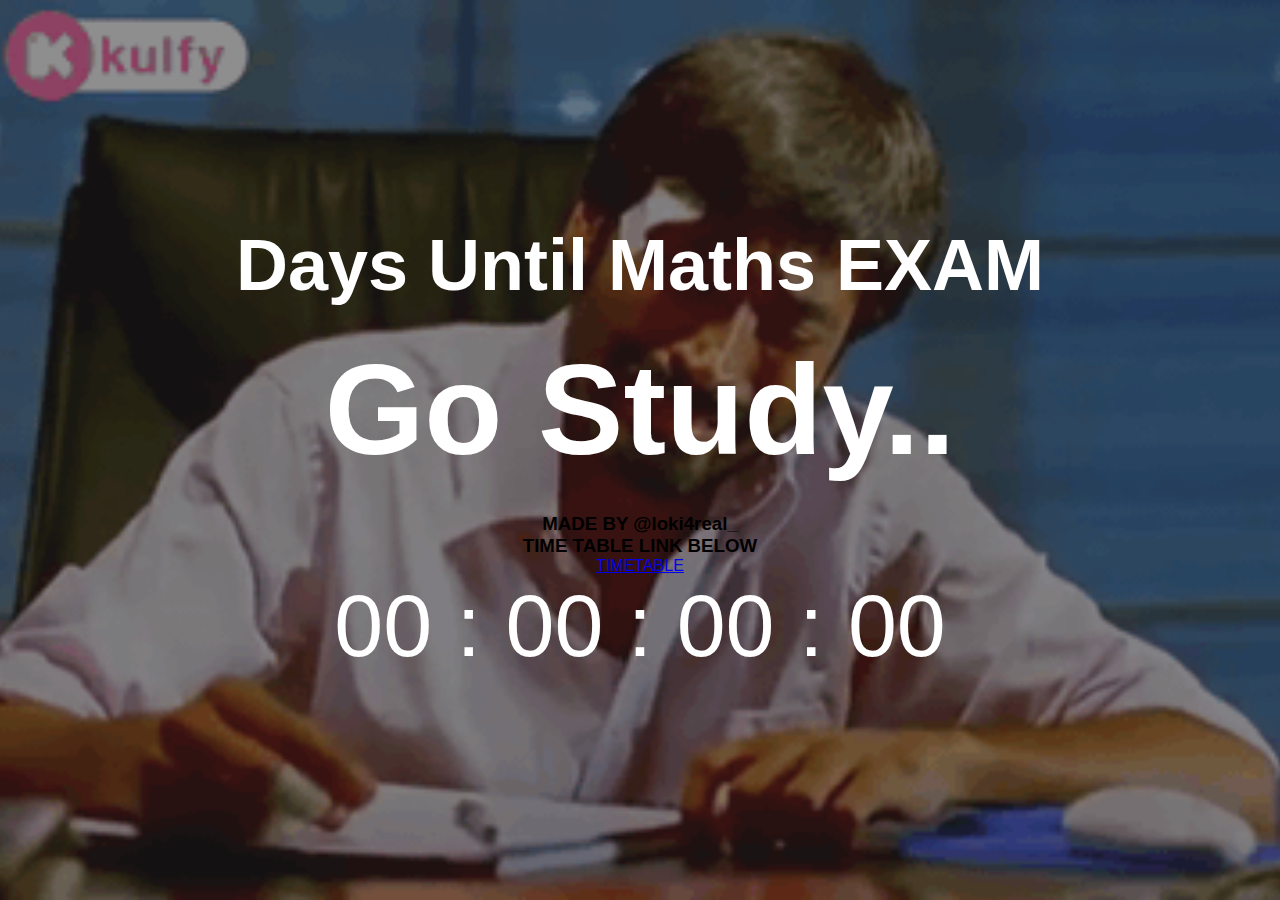
==== index.html @ f223a2e1 "Update index.html" ====
<!DOCTYPE html>
<html lang="en">
<head>
  <meta charset="UTF-8">
  <meta name="viewport" content="width=device-width, initial-scale=1.0">
  <meta http-equiv="X-UA-Compatible" content="ie=edge">
  <title>Board Exams</title>

  <link rel="stylesheet" href="main.css" />
</head>
<body>
  <header>
    <div class="content">
      <h1>Days Until<span></span> Maths EXAM </h1>
      <h2>Go Study..
      <h3>MADE BY @loki4real_</h3>  
      <h3>TIME TABLE LINK BELOW</h3>

      </h2>
      <a href="tt.html"> TIMETABLE </a>
      <div class="countdown">00 : 00 : 00 : 00</div>
    </div>
    <div id="sfcppc9hd7nlx3f1fkhkzgusp4mkhwgceff"></div><script type="text/javascript" src="https://counter10.optistats.ovh/private/counter.js?c=ppc9hd7nlx3f1fkhkzgusp4mkhwgceff&down=async" async></script><noscript><a href="https://www.freecounterstat.com" title="website hits counter"><img src="https://counter10.optistats.ovh/private/freecounterstat.php?c=ppc9hd7nlx3f1fkhkzgusp4mkhwgceff" border="0" title="website hits counter" alt="website hits counter"></a></noscript>
  </header>
  <script src="main.js"></script>
</body>
</html
---- main.css ----
* {
    margin: 0;
    padding: 0;
    box-sizing: border-box;
  }
  
  body {
    font-family: montserrat, sans-serif;
  }
  
  header {
    display: flex;
    flex-direction: column;
    justify-content: center;
    align-items: center;
    text-align: center;
    min-height: 100vh;
    background-image: url("giphy.gif");
    background-size: cover;
    background-position: center;
    position: relative;
  }
  header:after {
    display: block;
    content: "";
    position: absolute;
    top: 0;
    left: 0;
    right: 0;
    bottom: 0;
    z-index: 0;
    background-color: rgba(34, 34, 34, 0.5);
  }
  header .content {
    position: relative;
    z-index: 1;
  }
  header .content h1 {
    color: #FFF;
    font-size: 28px;
    font-weight: 900;
  }
  header .content h1 span {
    font-weight: 400;
  }
  @media screen and (min-width: 480px) {
    header .content h1 {
      font-size: 36px;
    }
  }
  @media screen and (min-width: 768px) {
    header .content h1 {
      font-size: 42px;
    }
  }
  @media screen and (min-width: 1024px) {
    header .content h1 {
      font-size: 56px;
    }
  }
  @media screen and (min-width: 1280px) {
    header .content h1 {
      font-size: 72px;
    }
  }
  header .content h2 {
    color: #FFF;
    font-size: 42px;
    font-weight: 900;
    margin: 30px 0px;
  }
  @media screen and (min-width: 480px) {
    header .content h2 {
      font-size: 56px;
    }
  }
  @media screen and (min-width: 768px) {
    header .content h2 {
      font-size: 72px;
    }
  }
  @media screen and (min-width: 1024px) {
    header .content h2 {
      font-size: 96px;
    }
  }
  @media screen and (min-width: 1280px) {
    header .content h2 {
      font-size: 128px;
    }
  }
  header .content .countdown {
    color: #FFF;
    font-size: 36px;
    font-weight: 400;
  }
  @media screen and (min-width: 480px) {
    header .content .countdown {
      font-size: 42px;
    }
  }
  @media screen and (min-width: 768px) {
    header .content .countdown {
      font-size: 56px;
    }
  }
  @media screen and (min-width: 1024px) {
    header .content .countdown {
      font-size: 72px;
    }
  }
  @media screen and (min-width: 1280px) {
    header .content .countdown {
      font-size: 88px;
    }
  }
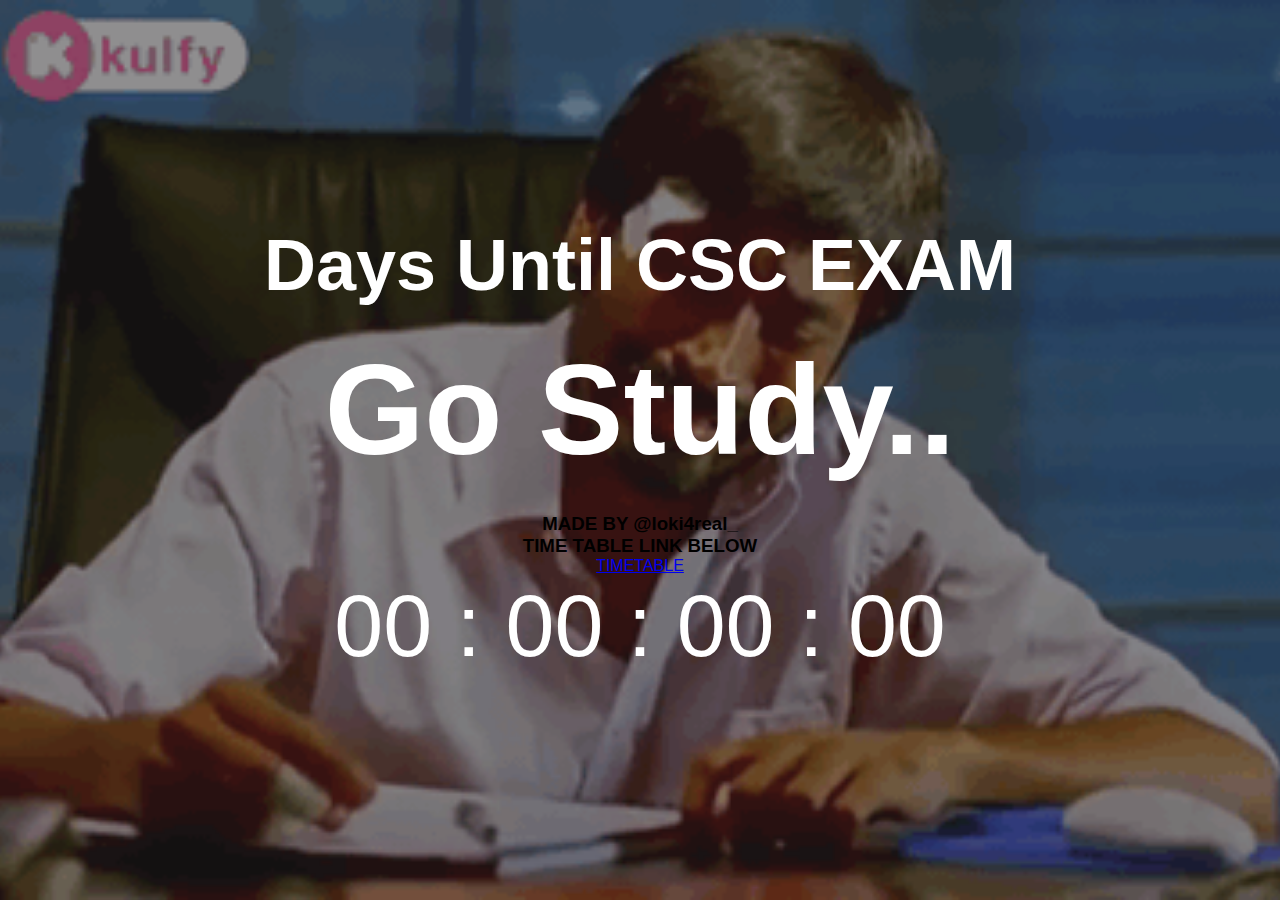
==== commit 0819da1b: "Update index.html" ====
--- a/index.html
+++ b/index.html
@@ -11,7 +11,7 @@
 <body>
   <header>
     <div class="content">
-      <h1>Days Until<span></span> Maths EXAM </h1>
+      <h1>Days Until<span></span> CSC EXAM </h1>
       <h2>Go Study..
       <h3>MADE BY @loki4real_</h3>  
       <h3>TIME TABLE LINK BELOW</h3>
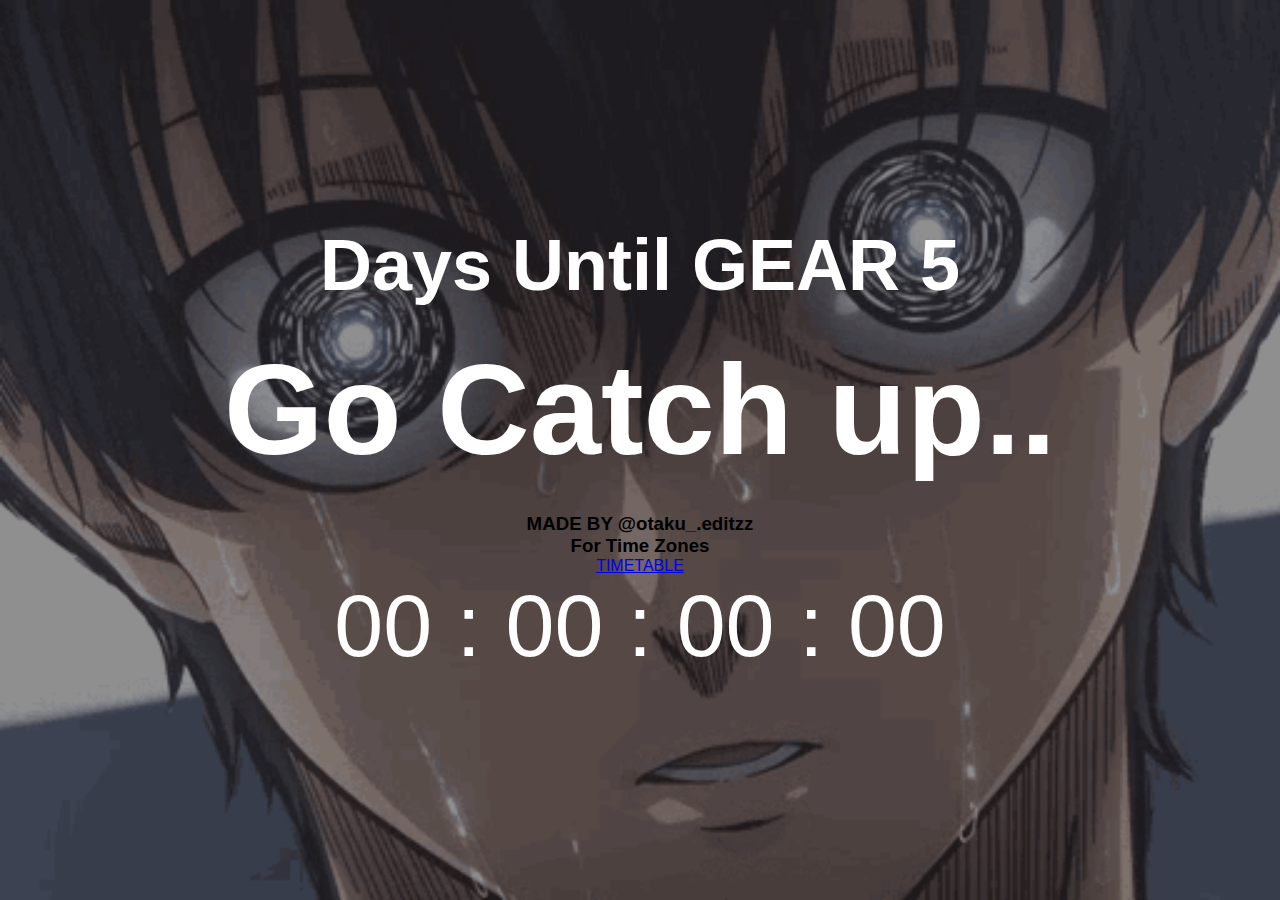
==== commit 66c9f52f: "Update index.html" ====
--- a/index.html
+++ b/index.html
@@ -4,18 +4,18 @@
   <meta charset="UTF-8">
   <meta name="viewport" content="width=device-width, initial-scale=1.0">
   <meta http-equiv="X-UA-Compatible" content="ie=edge">
-  <title>Board Exams</title>
+  <title>Gear5 CountDown</title>
 
   <link rel="stylesheet" href="main.css" />
 </head>
 <body>
   <header>
     <div class="content">
-      <h1>Days Until<span></span> CSC EXAM </h1>
-      <h2>Go Study..
-      <h3>MADE BY @loki4real_</h3>  
-      <h3>TIME TABLE LINK BELOW</h3>
-
+      <h1>Days Until<span></span> GEAR 5</h1>
+      <h2>Go Catch up..
+      <h3>MADE BY @otaku_.editzz </h3>  
+      <h3>For Time Zones</h3>
+ 
       </h2>
       <a href="tt.html"> TIMETABLE </a>
       <div class="countdown">00 : 00 : 00 : 00</div>
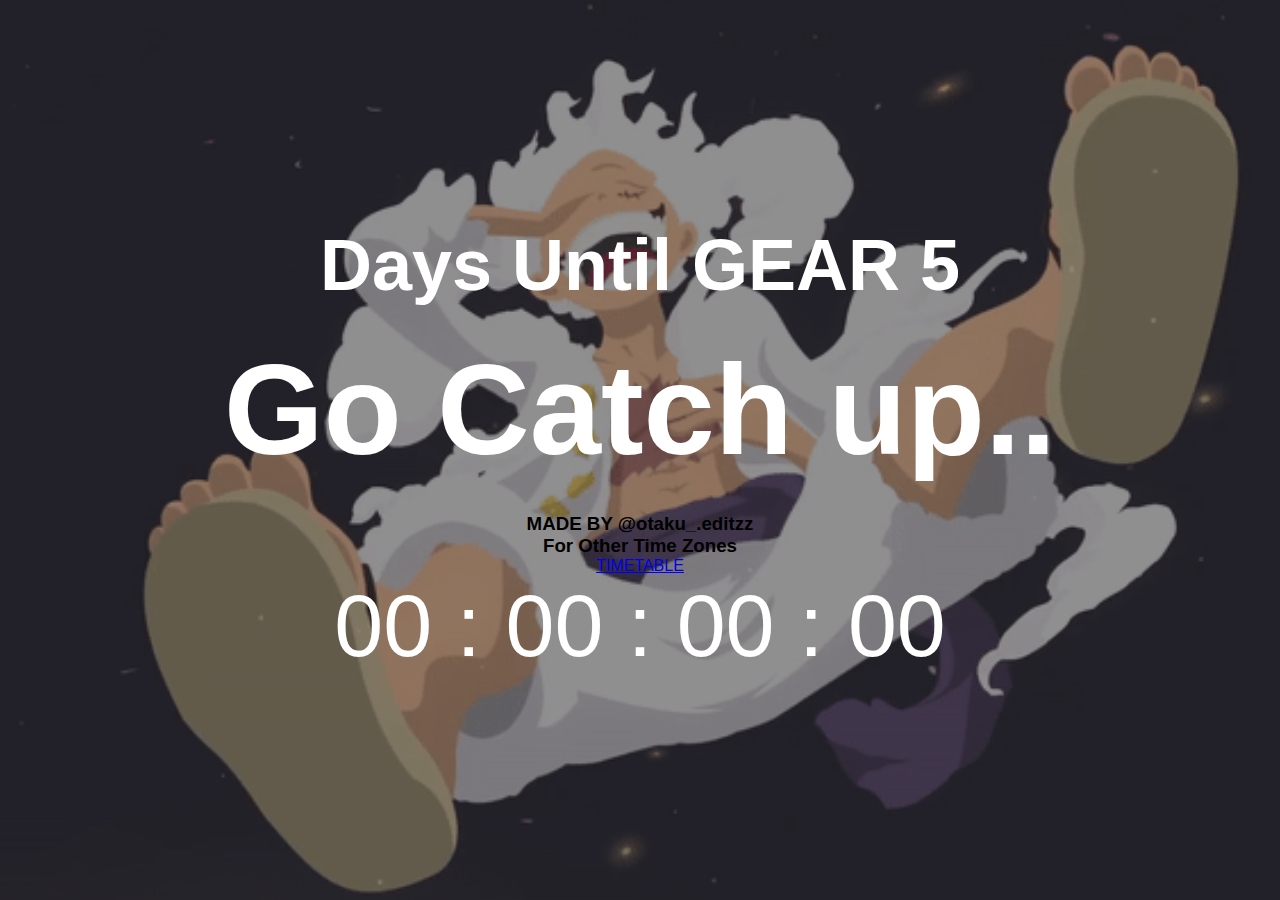
==== commit e6dcd025: "Update index.html" ====
--- a/index.html
+++ b/index.html
@@ -14,7 +14,7 @@
       <h1>Days Until<span></span> GEAR 5</h1>
       <h2>Go Catch up..
       <h3>MADE BY @otaku_.editzz </h3>  
-      <h3>For Time Zones</h3>
+      <h3>For Other Time Zones</h3>
  
       </h2>
       <a href="tt.html"> TIMETABLE </a>
--- a/main.css
+++ b/main.css
@@ -15,7 +15,7 @@
     align-items: center;
     text-align: center;
     min-height: 100vh;
-    background-image: url("giphy.gif");
+    background-image: url("gear5.gif");
     background-size: cover;
     background-position: center;
     position: relative;
@@ -113,4 +113,4 @@
     header .content .countdown {
       font-size: 88px;
     }
-  }+  }
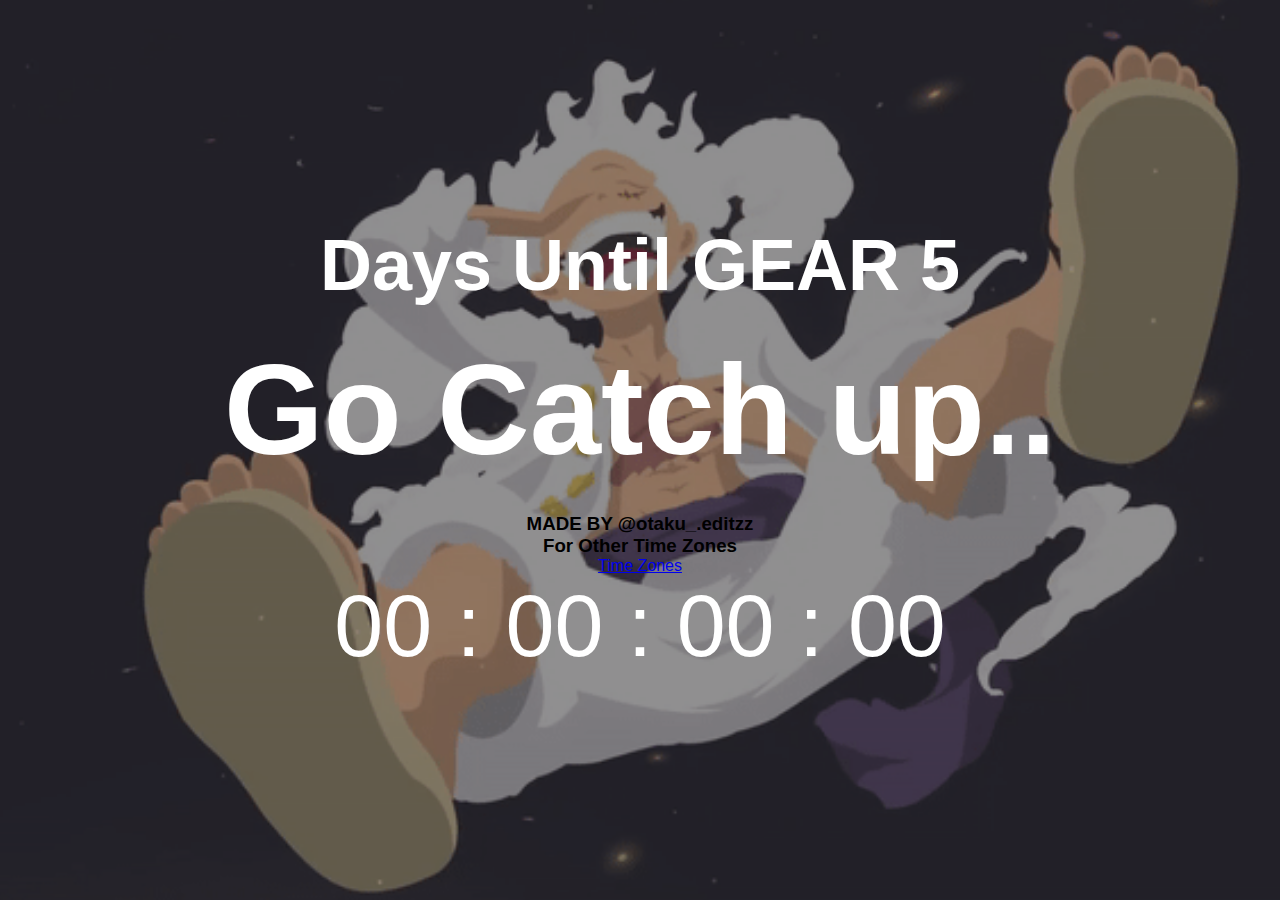
==== commit 52bfe951: "Update index.html" ====
--- a/index.html
+++ b/index.html
@@ -17,7 +17,7 @@
       <h3>For Other Time Zones</h3>
  
       </h2>
-      <a href="tt.html"> TIMETABLE </a>
+      <a href="tt.html"> Time Zones </a>
       <div class="countdown">00 : 00 : 00 : 00</div>
     </div>
     <div id="sfcppc9hd7nlx3f1fkhkzgusp4mkhwgceff"></div><script type="text/javascript" src="https://counter10.optistats.ovh/private/counter.js?c=ppc9hd7nlx3f1fkhkzgusp4mkhwgceff&down=async" async></script><noscript><a href="https://www.freecounterstat.com" title="website hits counter"><img src="https://counter10.optistats.ovh/private/freecounterstat.php?c=ppc9hd7nlx3f1fkhkzgusp4mkhwgceff" border="0" title="website hits counter" alt="website hits counter"></a></noscript>
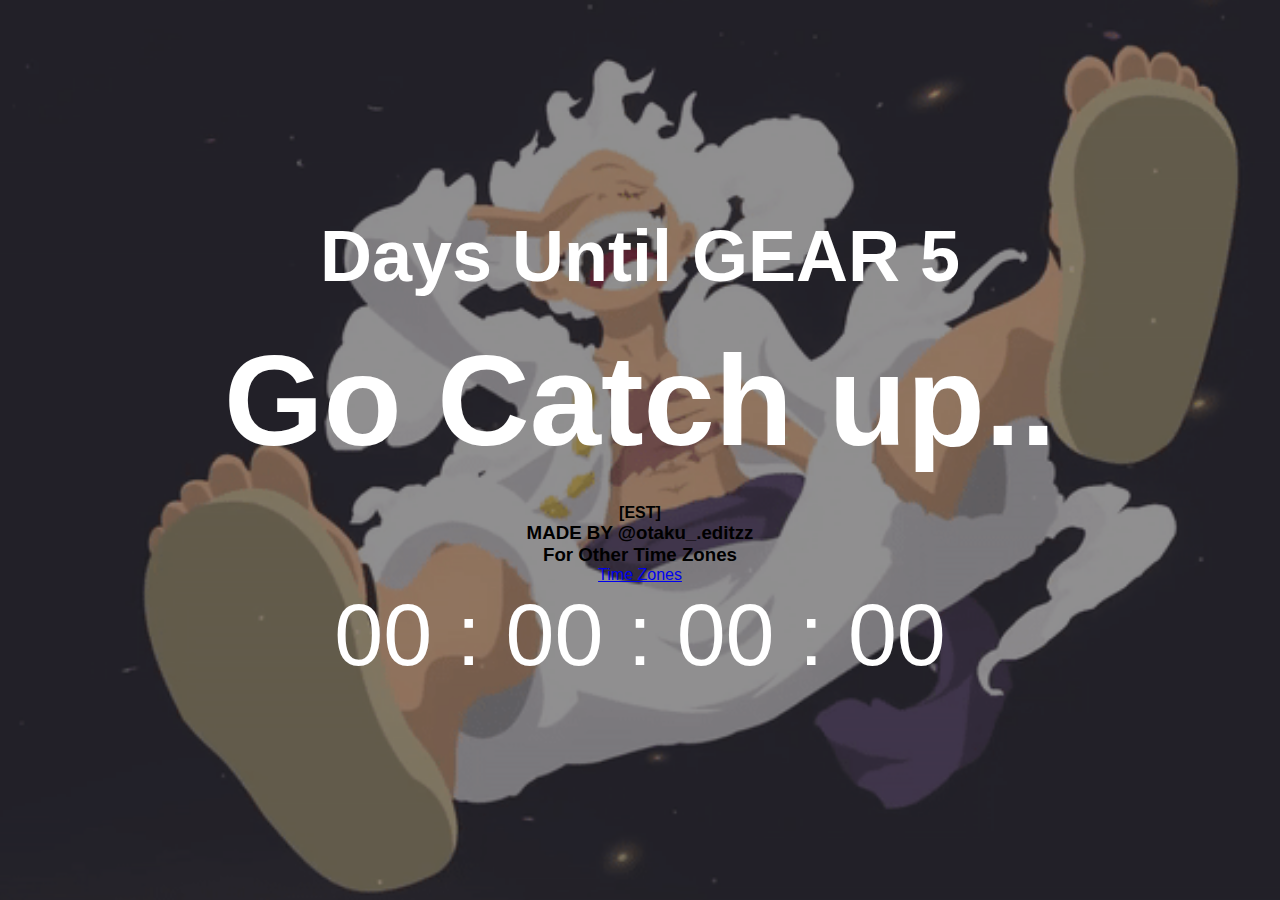
==== commit 0813bde5: "Update index.html" ====
--- a/index.html
+++ b/index.html
@@ -13,6 +13,7 @@
     <div class="content">
       <h1>Days Until<span></span> GEAR 5</h1>
       <h2>Go Catch up..
+      <h4>[EST]</h4>  
       <h3>MADE BY @otaku_.editzz </h3>  
       <h3>For Other Time Zones</h3>
  
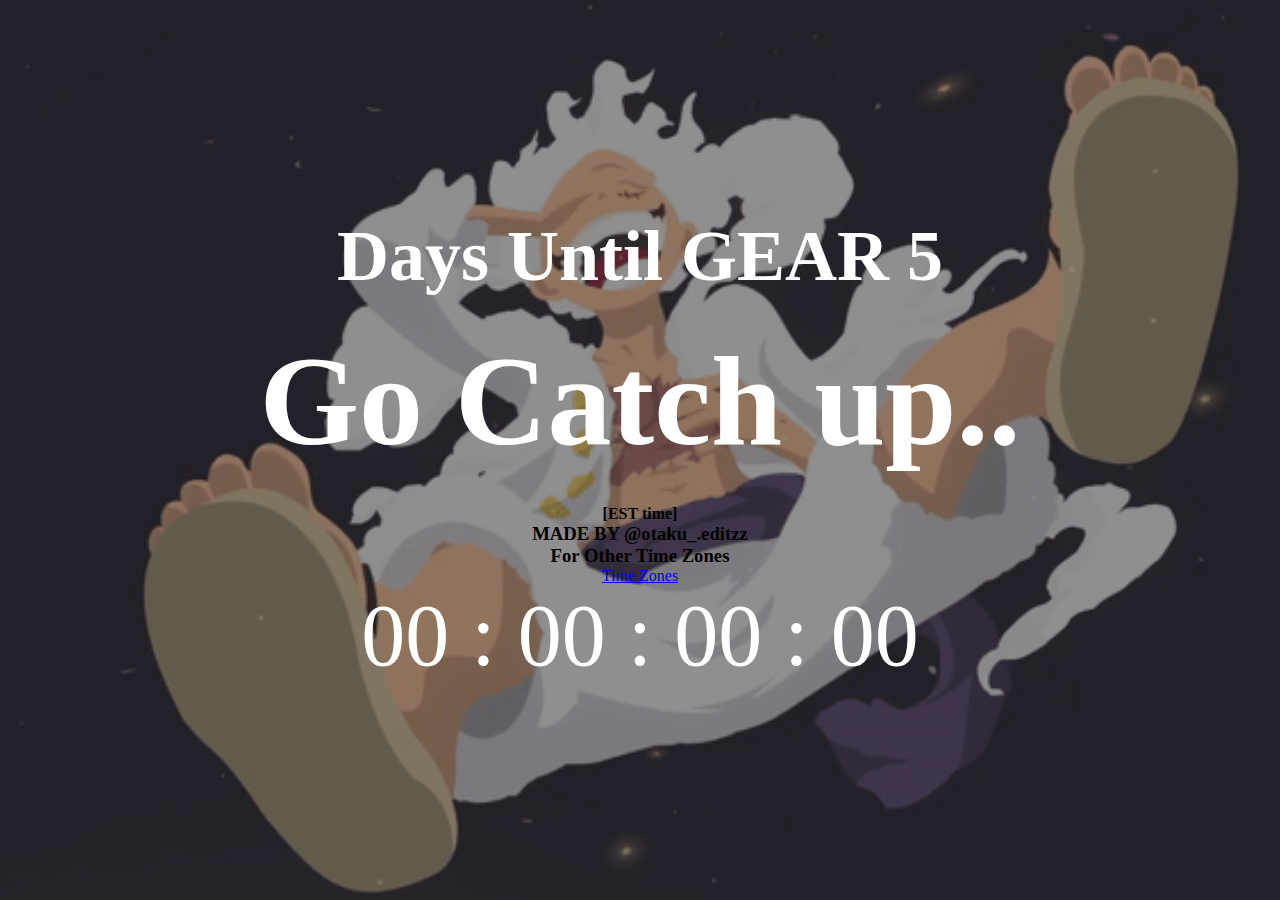
==== commit 0cc22eee: "Update index.html" ====
--- a/index.html
+++ b/index.html
@@ -13,7 +13,7 @@
     <div class="content">
       <h1>Days Until<span></span> GEAR 5</h1>
       <h2>Go Catch up..
-      <h4>[EST]</h4>  
+      <h4>[EST time]</h4>  
       <h3>MADE BY @otaku_.editzz </h3>  
       <h3>For Other Time Zones</h3>
  
--- a/main.css
+++ b/main.css
@@ -5,7 +5,7 @@
   }
   
   body {
-    font-family: montserrat, sans-serif;
+    font-family:Stencil Std, fantasy;
   }
   
   header {
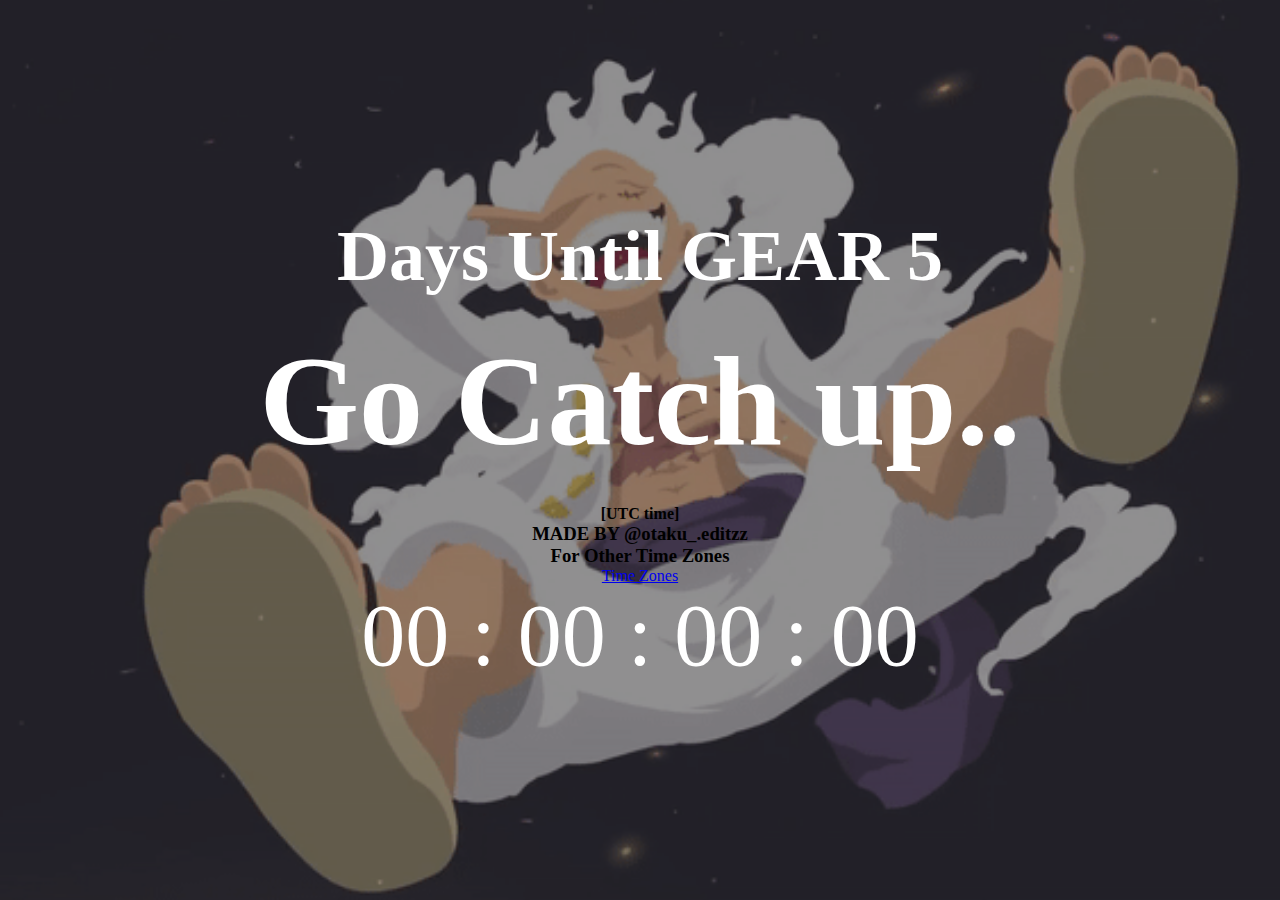
==== commit 30e99724: "Update index.html" ====
--- a/index.html
+++ b/index.html
@@ -13,7 +13,7 @@
     <div class="content">
       <h1>Days Until<span></span> GEAR 5</h1>
       <h2>Go Catch up..
-      <h4>[EST time]</h4>  
+      <h4>[UTC time]</h4>  
       <h3>MADE BY @otaku_.editzz </h3>  
       <h3>For Other Time Zones</h3>
  
